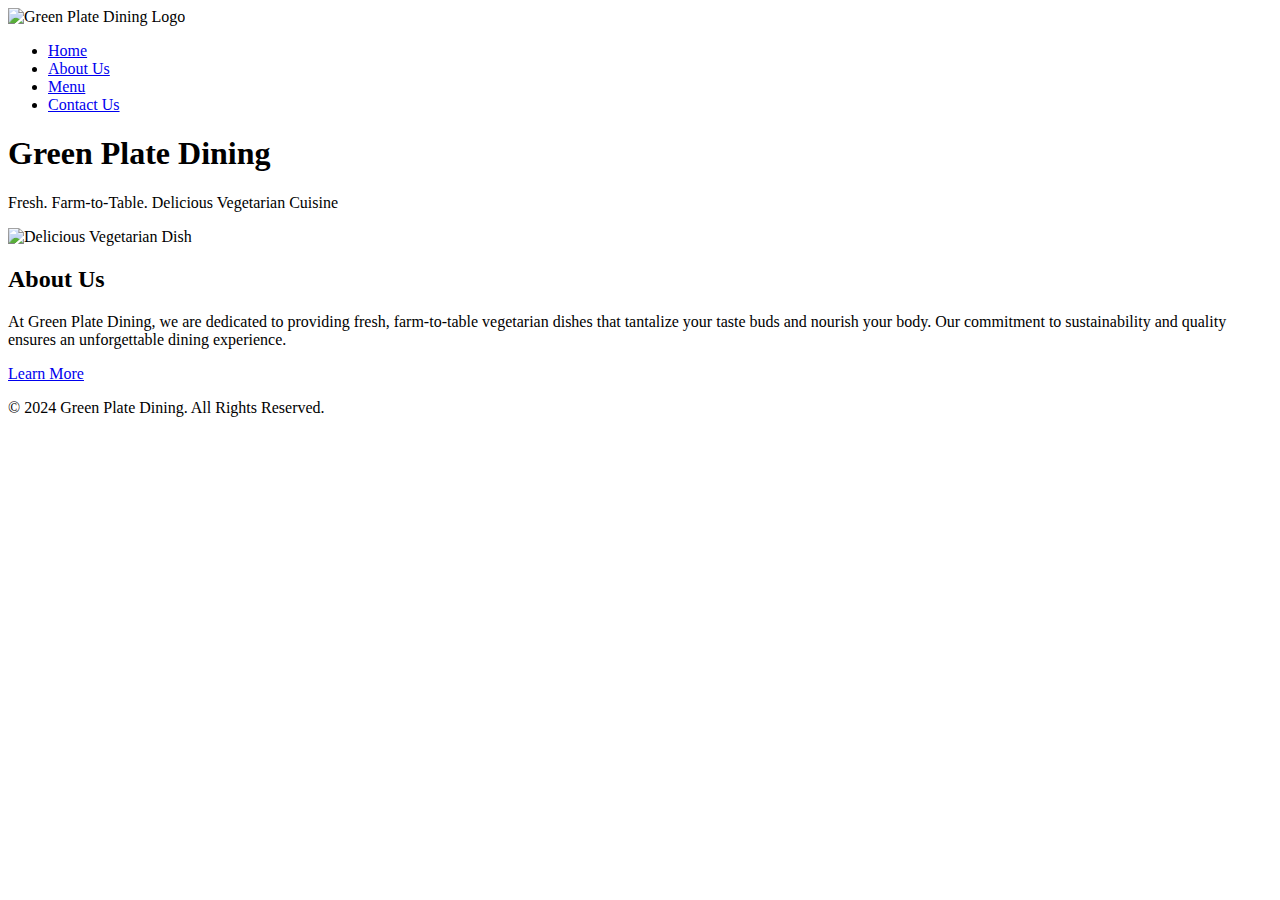
==== index.html @ 84c98d24 "Create index.html" ====
<!DOCTYPE html>
<html lang="en">
<head>
    <meta charset="UTF-8">
    <meta name="viewport" content="width=device-width, initial-scale=1.0">
    <title>Green Plate Dining</title>
    <link rel="stylesheet" href="css/style.css">
</head>
<body>
    <!-- Header -->
    <header>
        <div class="container">
            <img src="images/logo.png" alt="Green Plate Dining Logo" class="logo">
            <nav>
                <ul>
                    <li><a href="index.html" class="active">Home</a></li>
                    <li><a href="about.html">About Us</a></li>
                    <li><a href="menu.html">Menu</a></li>
                    <li><a href="contact.html">Contact Us</a></li>
                </ul>
            </nav>
        </div>
    </header>

    <!-- Hero Section -->
    <section class="hero">
        <div class="container">
            <h1>Green Plate Dining</h1>
            <p>Fresh. Farm-to-Table. Delicious Vegetarian Cuisine</p>
            <!-- Placeholder for Hero Image -->
            <img src="images/hero.jpg" alt="Delicious Vegetarian Dish" class="hero-image">
        </div>
    </section>

    <!-- About Us Preview -->
    <section class="about-preview">
        <div class="container">
            <h2>About Us</h2>
            <p>At Green Plate Dining, we are dedicated to providing fresh, farm-to-table vegetarian dishes that tantalize your taste buds and nourish your body. Our commitment to sustainability and quality ensures an unforgettable dining experience.</p>
            <a href="about.html" class="btn">Learn More</a>
        </div>
    </section>

    <!-- Footer -->
    <footer>
        <div class="container">
            <p>&copy; 2024 Green Plate Dining. All Rights Reserved.</p>
        </div>
    </footer>
</body>
</html>
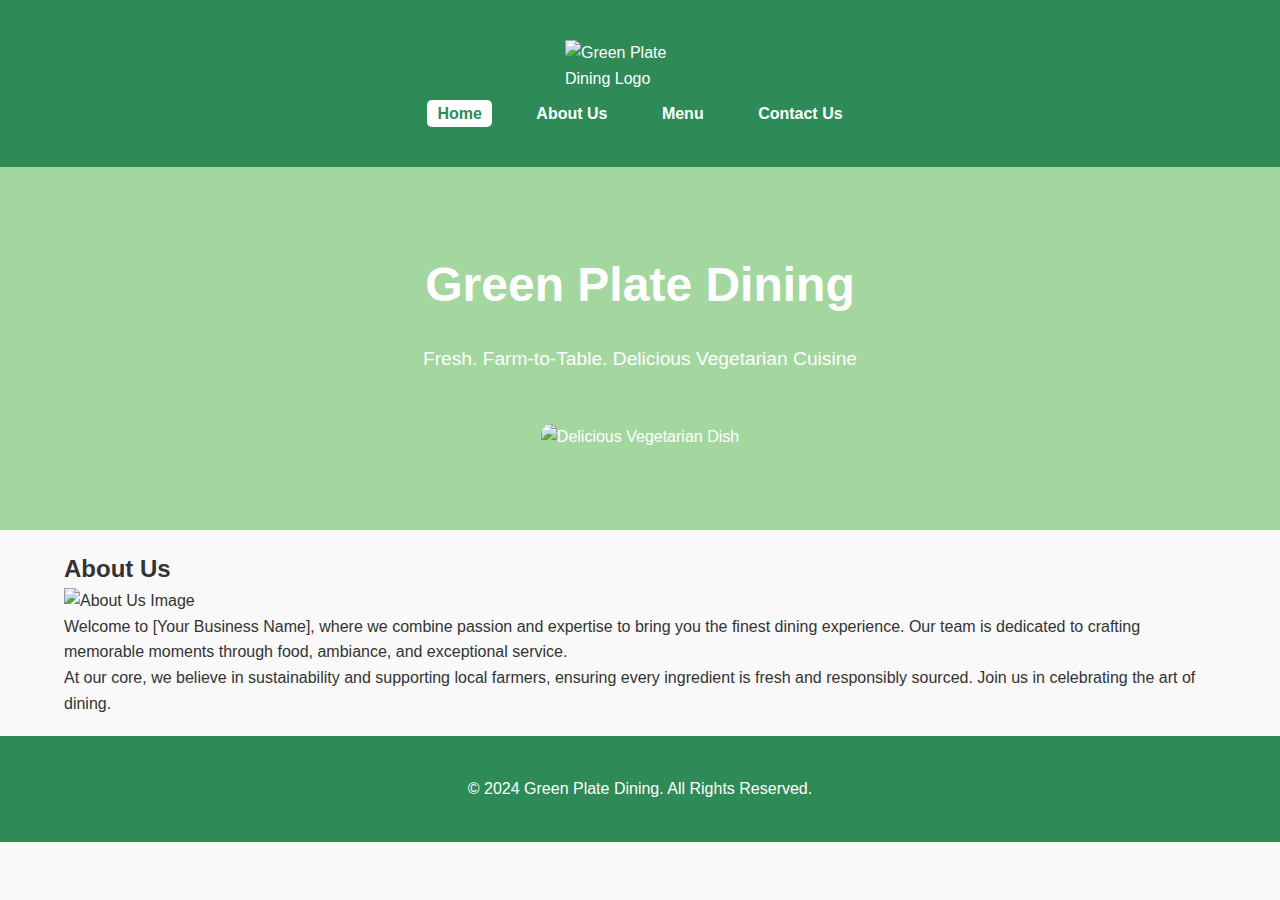
==== commit 5ec7343e: "Update index.html" ====
--- a/index.html
+++ b/index.html
@@ -33,13 +33,25 @@
     </section>
 
     <!-- About Us Preview -->
-    <section class="about-preview">
-        <div class="container">
-            <h2>About Us</h2>
-            <p>At Green Plate Dining, we are dedicated to providing fresh, farm-to-table vegetarian dishes that tantalize your taste buds and nourish your body. Our commitment to sustainability and quality ensures an unforgettable dining experience.</p>
-            <a href="about.html" class="btn">Learn More</a>
-        </div>
-    </section>
+   <section id="about-us" class="about-us">
+  <div class="container">
+    <h2>About Us</h2>
+    <div class="about-content">
+      <div class="image-container">
+        <img src="images/about-us.jpg" alt="About Us Image">
+      </div>
+      <div class="text-container">
+        <p>
+          Welcome to [Your Business Name], where we combine passion and expertise to bring you the finest dining experience. Our team is dedicated to crafting memorable moments through food, ambiance, and exceptional service.
+        </p>
+        <p>
+          At our core, we believe in sustainability and supporting local farmers, ensuring every ingredient is fresh and responsibly sourced. Join us in celebrating the art of dining.
+        </p>
+      </div>
+    </div>
+  </div>
+</section>
+
 
     <!-- Footer -->
     <footer>
--- a/css/style.css
+++ b/css/style.css
@@ -0,0 +1,260 @@
+/* Reset some default styles */
+* {
+    margin: 0;
+    padding: 0;
+    box-sizing: border-box;
+}
+
+/* Body Styling */
+body {
+    font-family: 'Segoe UI', Tahoma, Geneva, Verdana, sans-serif;
+    line-height: 1.6;
+    background-color: #f9f9f9;
+    color: #333;
+}
+
+/* Container */
+.container {
+    width: 90%;
+    max-width: 1200px;
+    margin: auto;
+    overflow: hidden;
+    padding: 20px 0;
+}
+
+/* Header */
+header {
+    background-color: #2e8b57;
+    color: #fff;
+    padding: 20px 0;
+}
+
+header .logo {
+    width: 150px;
+    display: block;
+    margin: 0 auto;
+}
+
+nav {
+    margin-top: 10px;
+}
+
+nav ul {
+    list-style: none;
+    text-align: center;
+}
+
+nav ul li {
+    display: inline-block;
+    margin: 0 15px;
+}
+
+nav ul li a {
+    color: #fff;
+    text-decoration: none;
+    font-weight: bold;
+    padding: 5px 10px;
+    transition: background 0.3s, color 0.3s;
+}
+
+nav ul li a:hover,
+nav ul li a.active {
+    background-color: #fff;
+    color: #2e8b57;
+    border-radius: 5px;
+}
+
+/* Hero Section */
+.hero {
+    background-color: #a4d79f;
+    color: #fff;
+    text-align: center;
+    padding: 60px 20px;
+}
+
+.hero h1 {
+    font-size: 3em;
+    margin-bottom: 20px;
+}
+
+.hero p {
+    font-size: 1.2em;
+    margin-bottom: 30px;
+}
+
+.hero-image {
+    width: 80%;
+    max-width: 600px;
+    margin-top: 20px;
+    border-radius: 10px;
+}
+
+/* About Preview */
+.about-preview {
+    background-color: #fff;
+    padding: 40px 20px;
+    text-align: center;
+}
+
+.about-preview h2 {
+    margin-bottom: 20px;
+    color: #2e8b57;
+}
+
+.about-preview p {
+    font-size: 1.1em;
+    margin-bottom: 20px;
+}
+
+.btn {
+    display: inline-block;
+    padding: 10px 20px;
+    background-color: #2e8b57;
+    color: #fff;
+    text-decoration: none;
+    border-radius: 5px;
+    transition: background 0.3s;
+}
+
+.btn:hover {
+    background-color: #276749;
+}
+
+/* Menu Section */
+.menu {
+    background-color: #fff;
+    padding: 40px 20px;
+}
+
+.menu h1 {
+    text-align: center;
+    margin-bottom: 30px;
+    color: #2e8b57;
+}
+
+.menu h2 {
+    margin-top: 30px;
+    margin-bottom: 20px;
+    color: #2e8b57;
+    border-bottom: 2px solid #2e8b57;
+    display: inline-block;
+    padding-bottom: 5px;
+}
+
+.dish {
+    display: flex;
+    align-items: center;
+    margin-bottom: 30px;
+    flex-wrap: wrap;
+}
+
+.dish-image {
+    width: 150px;
+    height: 100px;
+    object-fit: cover;
+    border-radius: 10px;
+    margin-right: 20px;
+}
+
+.dish h3 {
+    color: #2e8b57;
+    margin-bottom: 10px;
+}
+
+.dish p {
+    flex: 1;
+}
+
+.price {
+    font-weight: bold;
+    color: #2e8b57;
+    margin-left: 20px;
+}
+
+/* Contact Section */
+/*.contact {
+    background-color: #fff;
+    padding: 40px 20px;
+    text-align: center;
+}
+
+.contact h1 {
+    margin-bottom: 20px;
+    color: #2e8b57;
+}
+
+.contact-info p {
+    font-size: 1.1em;
+    margin-bottom: 10px;
+}
+
+.contact a {
+    color: #2e8b57;
+    text-decoration: none;
+}
+
+.contact-image {
+    width: 80%;
+    max-width: 600px;
+    margin-top: 20px;
+    border-radius: 10px;
+}
+*/ 
+/* Contact Form Styling */
+.contact-form {
+    display: flex;
+    flex-direction: column;
+    align-items: center;
+}
+
+.contact-form label {
+    align-self: flex-start;
+    margin-top: 10px;
+    font-weight: bold;
+}
+
+.contact-form input,
+.contact-form textarea {
+    width: 100%;
+    max-width: 500px;
+    padding: 10px;
+    margin-top: 5px;
+    border: 1px solid #ccc;
+    border-radius: 5px;
+}
+
+.contact-form button {
+    margin-top: 15px;
+}
+
+/* Footer */
+footer {
+    background-color: #2e8b57;
+    color: #fff;
+    text-align: center;
+    padding: 20px 0;
+    position: relative;
+    bottom: 0;
+    width: 100%;
+}
+
+/* Responsive Design */
+@media (max-width: 768px) {
+    .dish {
+        flex-direction: column;
+        align-items: flex-start;
+    }
+
+    .dish-image {
+        margin-bottom: 10px;
+    }
+
+    nav ul li {
+        display: block;
+        margin: 10px 0;
+    }
+
+    .hero h1 {
+        font-size: 2em;
+    }
+}
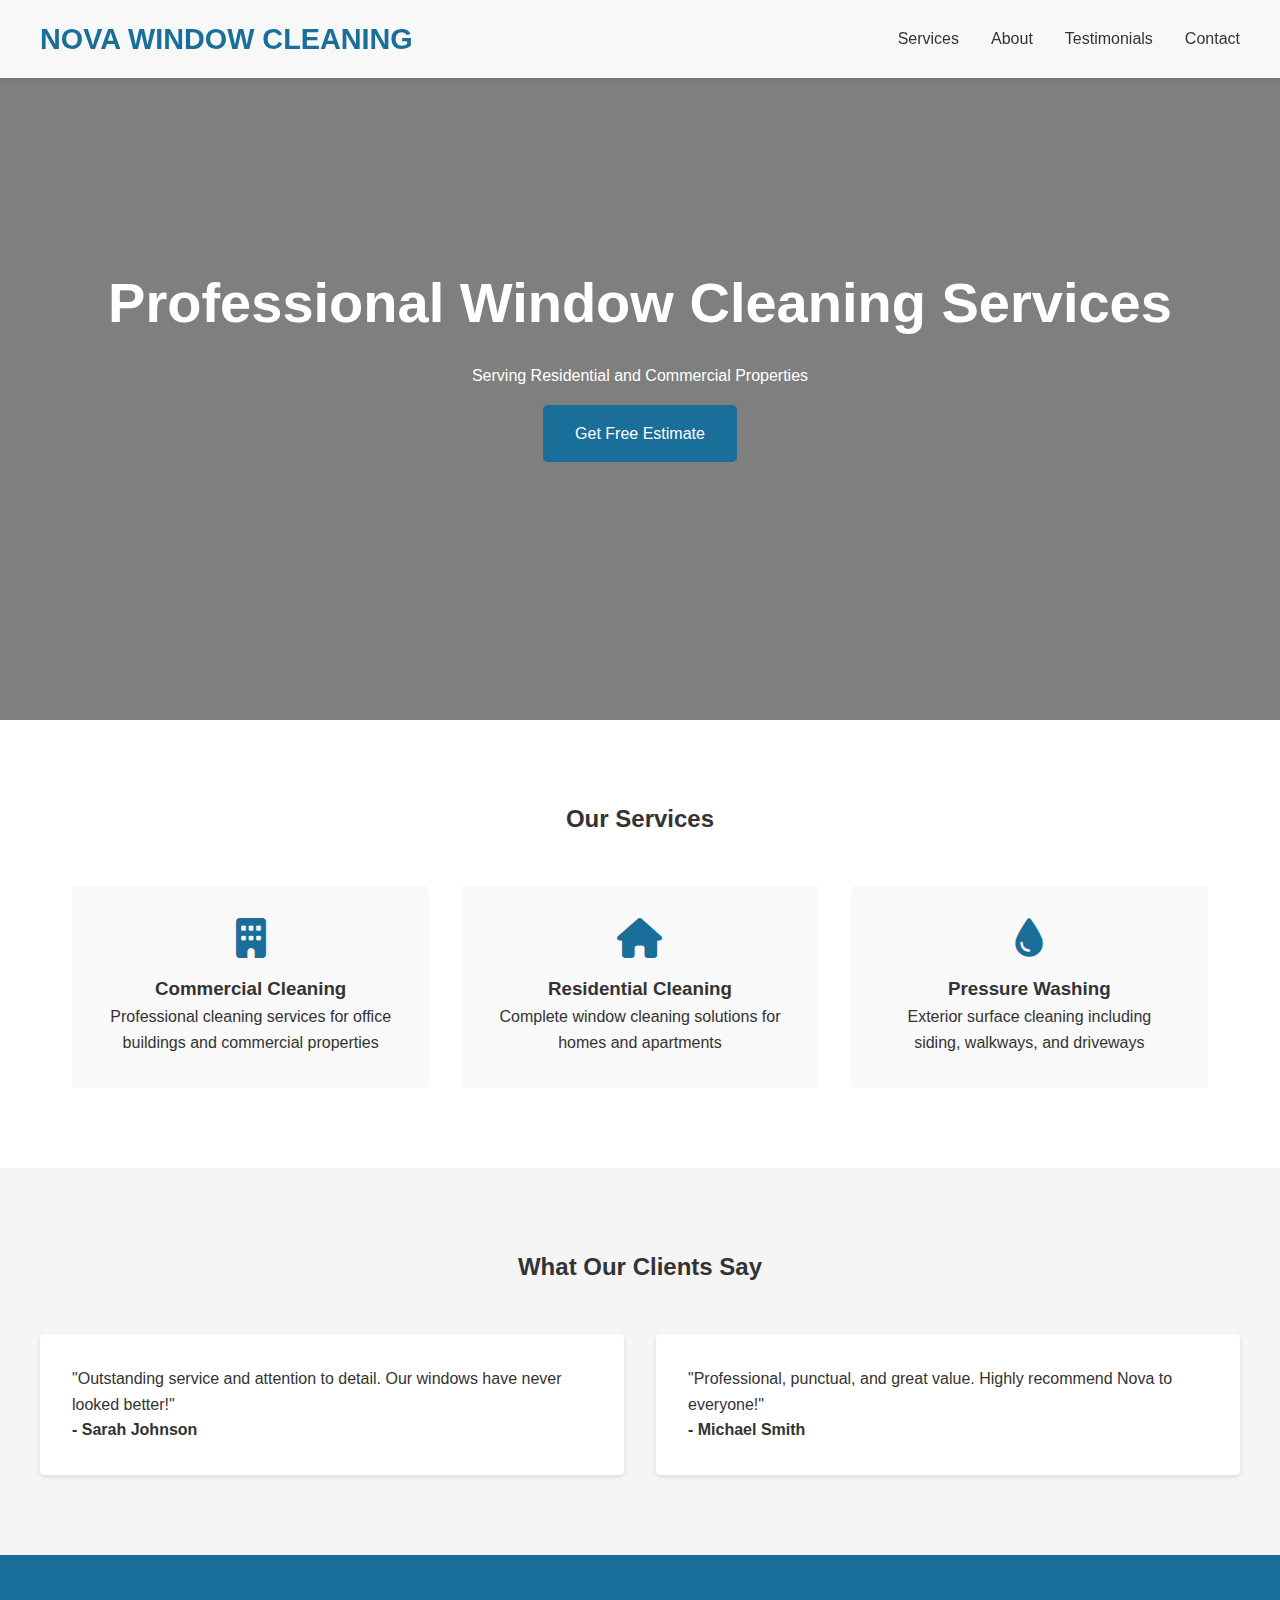
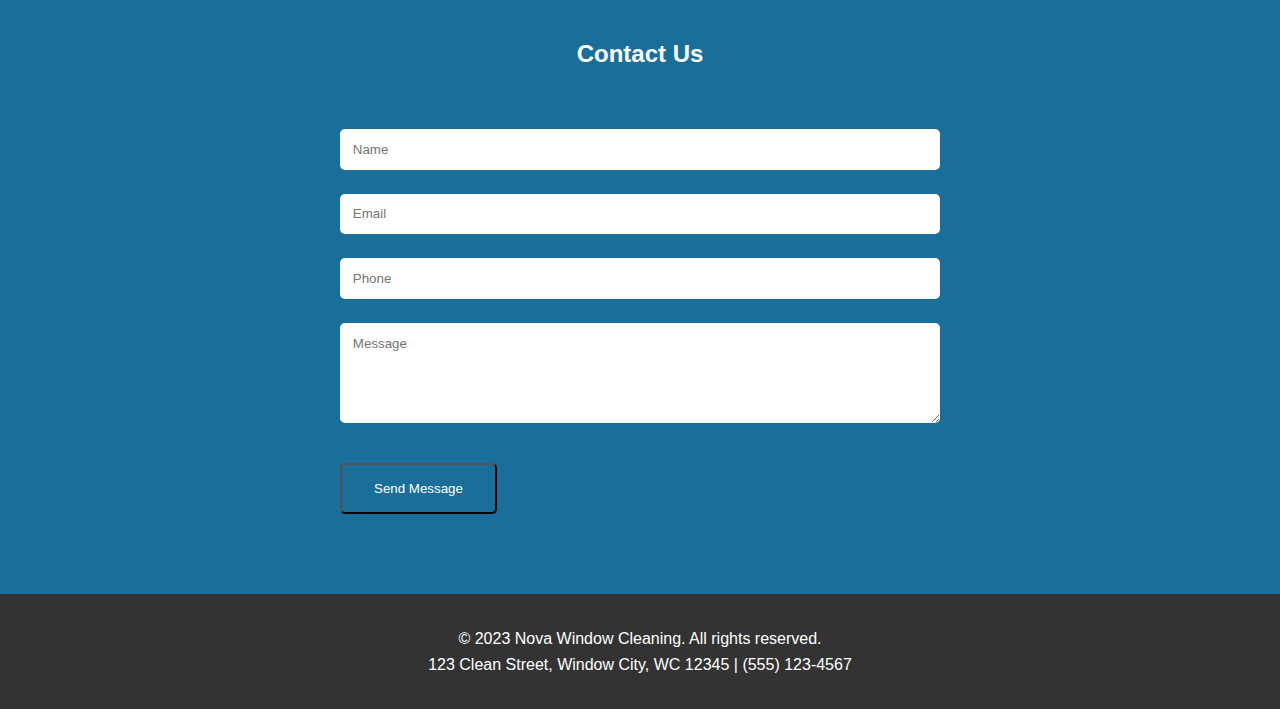
==== commit 28d30f11: "Update index.html" ====
--- a/index.html
+++ b/index.html
@@ -3,61 +3,272 @@
 <head>
     <meta charset="UTF-8">
     <meta name="viewport" content="width=device-width, initial-scale=1.0">
-    <title>Green Plate Dining</title>
-    <link rel="stylesheet" href="css/style.css">
+    <title>Nova Window Cleaning - Professional Window Services</title>
+    <link rel="stylesheet" href="https://cdnjs.cloudflare.com/ajax/libs/font-awesome/6.0.0/css/all.min.css">
+    <style>
+        /* Reset and Base Styles */
+        * {
+            margin: 0;
+            padding: 0;
+            box-sizing: border-box;
+            font-family: 'Arial', sans-serif;
+        }
+
+        body {
+            line-height: 1.6;
+            color: #333;
+        }
+
+        /* Header Styles */
+        header {
+            background: rgba(255, 255, 255, 0.95);
+            padding: 1rem 2rem;
+            position: fixed;
+            width: 100%;
+            top: 0;
+            z-index: 1000;
+            box-shadow: 0 2px 5px rgba(0,0,0,0.1);
+        }
+
+        nav {
+            display: flex;
+            justify-content: space-between;
+            align-items: center;
+            max-width: 1200px;
+            margin: 0 auto;
+        }
+
+        .logo {
+            font-size: 1.8rem;
+            font-weight: bold;
+            color: #1a6e9a;
+        }
+
+        .nav-links {
+            display: flex;
+            gap: 2rem;
+        }
+
+        .nav-links a {
+            text-decoration: none;
+            color: #333;
+            font-weight: 500;
+            transition: color 0.3s;
+        }
+
+        .nav-links a:hover {
+            color: #1a6e9a;
+        }
+
+        /* Hero Section */
+        .hero {
+            height: 80vh;
+            background: linear-gradient(rgba(0,0,0,0.5), rgba(0,0,0,0.5)), 
+                        url('https://images.unsplash.com/photo-1584622650111-993a426fbf0a?ixlib=rb-1.2.1&auto=format&fit=crop&w=1950&q=80');
+            background-size: cover;
+            background-position: center;
+            display: flex;
+            align-items: center;
+            justify-content: center;
+            text-align: center;
+            color: white;
+            padding: 0 1rem;
+        }
+
+        .hero-content h1 {
+            font-size: 3.5rem;
+            margin-bottom: 1rem;
+        }
+
+        .cta-button {
+            display: inline-block;
+            padding: 1rem 2rem;
+            background: #1a6e9a;
+            color: white;
+            text-decoration: none;
+            border-radius: 5px;
+            margin-top: 1rem;
+            transition: background 0.3s;
+        }
+
+        .cta-button:hover {
+            background: #135277;
+        }
+
+        /* Services Section */
+        .services {
+            padding: 5rem 2rem;
+            max-width: 1200px;
+            margin: 0 auto;
+        }
+
+        .section-title {
+            text-align: center;
+            margin-bottom: 3rem;
+        }
+
+        .services-grid {
+            display: grid;
+            grid-template-columns: repeat(auto-fit, minmax(300px, 1fr));
+            gap: 2rem;
+        }
+
+        .service-card {
+            padding: 2rem;
+            background: #f9f9f9;
+            border-radius: 5px;
+            text-align: center;
+        }
+
+        .service-card i {
+            font-size: 2.5rem;
+            color: #1a6e9a;
+            margin-bottom: 1rem;
+        }
+
+        /* Testimonials Section */
+        .testimonials {
+            background: #f5f5f5;
+            padding: 5rem 2rem;
+        }
+
+        .testimonial-grid {
+            display: grid;
+            grid-template-columns: repeat(auto-fit, minmax(300px, 1fr));
+            gap: 2rem;
+            max-width: 1200px;
+            margin: 0 auto;
+        }
+
+        .testimonial-card {
+            background: white;
+            padding: 2rem;
+            border-radius: 5px;
+            box-shadow: 0 2px 5px rgba(0,0,0,0.1);
+        }
+
+        /* Contact Section */
+        .contact {
+            padding: 5rem 2rem;
+            background: #1a6e9a;
+            color: white;
+        }
+
+        .contact-form {
+            max-width: 600px;
+            margin: 0 auto;
+        }
+
+        .form-group {
+            margin-bottom: 1rem;
+        }
+
+        input, textarea {
+            width: 100%;
+            padding: 0.8rem;
+            border: none;
+            border-radius: 5px;
+            margin-top: 0.5rem;
+        }
+
+        /* Footer */
+        footer {
+            background: #333;
+            color: white;
+            padding: 2rem;
+            text-align: center;
+        }
+
+        /* Responsive Design */
+        @media (max-width: 768px) {
+            .nav-links {
+                display: none;
+            }
+
+            .hero-content h1 {
+                font-size: 2.5rem;
+            }
+        }
+    </style>
 </head>
 <body>
-    <!-- Header -->
     <header>
-        <div class="container">
-            <img src="images/logo.png" alt="Green Plate Dining Logo" class="logo">
-            <nav>
-                <ul>
-                    <li><a href="index.html" class="active">Home</a></li>
-                    <li><a href="about.html">About Us</a></li>
-                    <li><a href="menu.html">Menu</a></li>
-                    <li><a href="contact.html">Contact Us</a></li>
-                </ul>
-            </nav>
+        <nav>
+            <div class="logo">NOVA WINDOW CLEANING</div>
+            <div class="nav-links">
+                <a href="#services">Services</a>
+                <a href="#about">About</a>
+                <a href="#testimonials">Testimonials</a>
+                <a href="#contact">Contact</a>
+            </div>
+        </nav>
+    </header>
+
+    <section class="hero">
+        <div class="hero-content">
+            <h1>Professional Window Cleaning Services</h1>
+            <p>Serving Residential and Commercial Properties</p>
+            <a href="#contact" class="cta-button">Get Free Estimate</a>
         </div>
-    </header>
-
-    <!-- Hero Section -->
-    <section class="hero">
-        <div class="container">
-            <h1>Green Plate Dining</h1>
-            <p>Fresh. Farm-to-Table. Delicious Vegetarian Cuisine</p>
-            <!-- Placeholder for Hero Image -->
-            <img src="images/hero.jpg" alt="Delicious Vegetarian Dish" class="hero-image">
+    </section>
+
+    <section id="services" class="services">
+        <h2 class="section-title">Our Services</h2>
+        <div class="services-grid">
+            <div class="service-card">
+                <i class="fas fa-building"></i>
+                <h3>Commercial Cleaning</h3>
+                <p>Professional cleaning services for office buildings and commercial properties</p>
+            </div>
+            <div class="service-card">
+                <i class="fas fa-home"></i>
+                <h3>Residential Cleaning</h3>
+                <p>Complete window cleaning solutions for homes and apartments</p>
+            </div>
+            <div class="service-card">
+                <i class="fas fa-tint"></i>
+                <h3>Pressure Washing</h3>
+                <p>Exterior surface cleaning including siding, walkways, and driveways</p>
+            </div>
         </div>
     </section>
 
-    <!-- About Us Preview -->
-   <section id="about-us" class="about-us">
-  <div class="container">
-    <h2>About Us</h2>
-    <div class="about-content">
-      <div class="image-container">
-        <img src="images/about-us.jpg" alt="About Us Image">
-      </div>
-      <div class="text-container">
-        <p>
-          Welcome to [Your Business Name], where we combine passion and expertise to bring you the finest dining experience. Our team is dedicated to crafting memorable moments through food, ambiance, and exceptional service.
-        </p>
-        <p>
-          At our core, we believe in sustainability and supporting local farmers, ensuring every ingredient is fresh and responsibly sourced. Join us in celebrating the art of dining.
-        </p>
-      </div>
-    </div>
-  </div>
-</section>
-
-
-    <!-- Footer -->
+    <section id="testimonials" class="testimonials">
+        <h2 class="section-title">What Our Clients Say</h2>
+        <div class="testimonial-grid">
+            <div class="testimonial-card">
+                <p>"Outstanding service and attention to detail. Our windows have never looked better!"</p>
+                <h4>- Sarah Johnson</h4>
+            </div>
+            <div class="testimonial-card">
+                <p>"Professional, punctual, and great value. Highly recommend Nova to everyone!"</p>
+                <h4>- Michael Smith</h4>
+            </div>
+        </div>
+    </section>
+
+    <section id="contact" class="contact">
+        <h2 class="section-title">Contact Us</h2>
+        <form class="contact-form">
+            <div class="form-group">
+                <input type="text" placeholder="Name" required>
+            </div>
+            <div class="form-group">
+                <input type="email" placeholder="Email" required>
+            </div>
+            <div class="form-group">
+                <input type="tel" placeholder="Phone">
+            </div>
+            <div class="form-group">
+                <textarea placeholder="Message" rows="5" required></textarea>
+            </div>
+            <button type="submit" class="cta-button">Send Message</button>
+        </form>
+    </section>
+
     <footer>
-        <div class="container">
-            <p>&copy; 2024 Green Plate Dining. All Rights Reserved.</p>
-        </div>
+        <p>© 2023 Nova Window Cleaning. All rights reserved.</p>
+        <p>123 Clean Street, Window City, WC 12345 | (555) 123-4567</p>
     </footer>
 </body>
 </html>
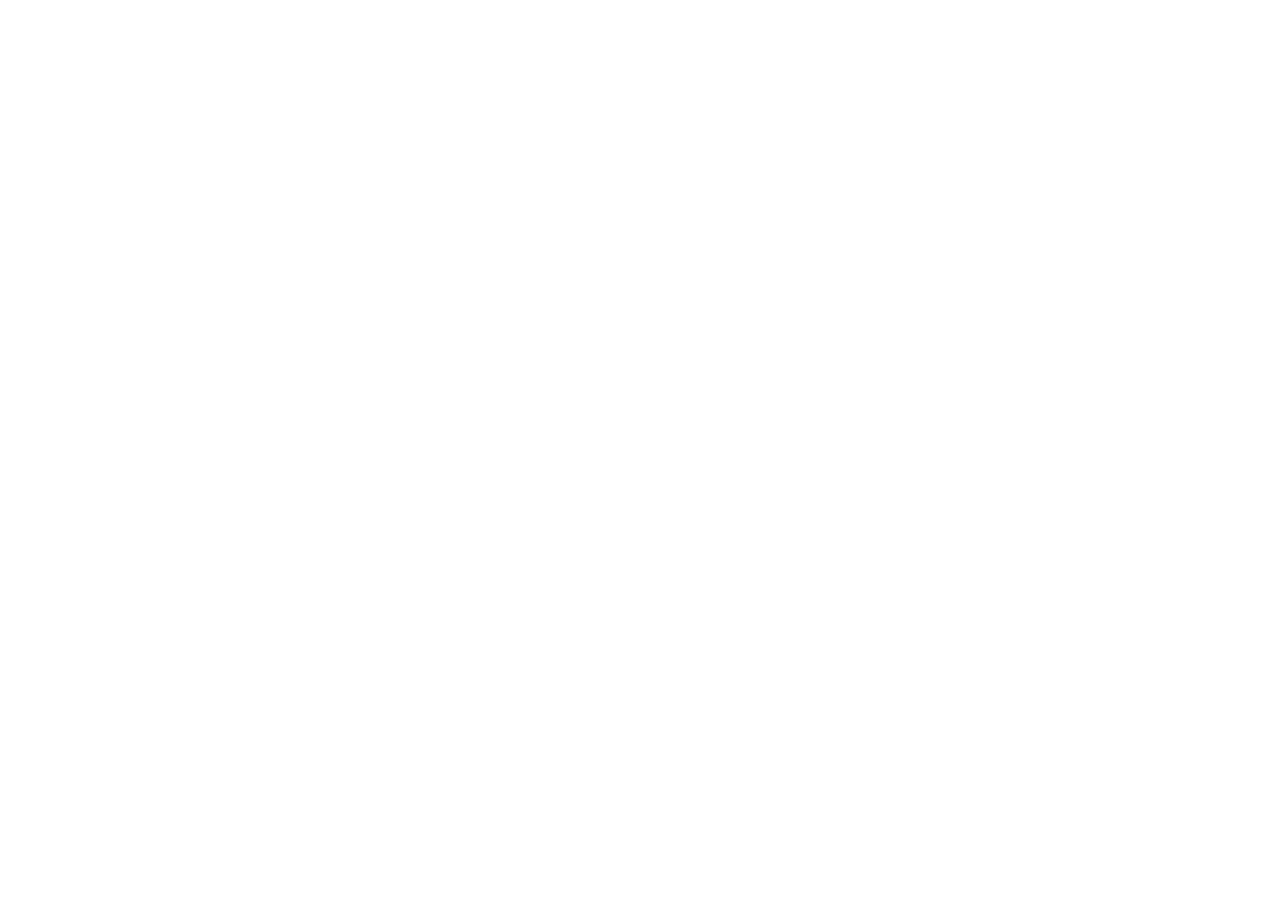
==== commit 9301cb37: "Update index.html" ====
--- a/index.html
+++ b/index.html
@@ -5,270 +5,10 @@
     <meta name="viewport" content="width=device-width, initial-scale=1.0">
     <title>Nova Window Cleaning - Professional Window Services</title>
     <link rel="stylesheet" href="https://cdnjs.cloudflare.com/ajax/libs/font-awesome/6.0.0/css/all.min.css">
-    <style>
-        /* Reset and Base Styles */
-        * {
-            margin: 0;
-            padding: 0;
-            box-sizing: border-box;
-            font-family: 'Arial', sans-serif;
-        }
-
-        body {
-            line-height: 1.6;
-            color: #333;
-        }
-
-        /* Header Styles */
-        header {
-            background: rgba(255, 255, 255, 0.95);
-            padding: 1rem 2rem;
-            position: fixed;
-            width: 100%;
-            top: 0;
-            z-index: 1000;
-            box-shadow: 0 2px 5px rgba(0,0,0,0.1);
-        }
-
-        nav {
-            display: flex;
-            justify-content: space-between;
-            align-items: center;
-            max-width: 1200px;
-            margin: 0 auto;
-        }
-
-        .logo {
-            font-size: 1.8rem;
-            font-weight: bold;
-            color: #1a6e9a;
-        }
-
-        .nav-links {
-            display: flex;
-            gap: 2rem;
-        }
-
-        .nav-links a {
-            text-decoration: none;
-            color: #333;
-            font-weight: 500;
-            transition: color 0.3s;
-        }
-
-        .nav-links a:hover {
-            color: #1a6e9a;
-        }
-
-        /* Hero Section */
-        .hero {
-            height: 80vh;
-            background: linear-gradient(rgba(0,0,0,0.5), rgba(0,0,0,0.5)), 
-                        url('https://images.unsplash.com/photo-1584622650111-993a426fbf0a?ixlib=rb-1.2.1&auto=format&fit=crop&w=1950&q=80');
-            background-size: cover;
-            background-position: center;
-            display: flex;
-            align-items: center;
-            justify-content: center;
-            text-align: center;
-            color: white;
-            padding: 0 1rem;
-        }
-
-        .hero-content h1 {
-            font-size: 3.5rem;
-            margin-bottom: 1rem;
-        }
-
-        .cta-button {
-            display: inline-block;
-            padding: 1rem 2rem;
-            background: #1a6e9a;
-            color: white;
-            text-decoration: none;
-            border-radius: 5px;
-            margin-top: 1rem;
-            transition: background 0.3s;
-        }
-
-        .cta-button:hover {
-            background: #135277;
-        }
-
-        /* Services Section */
-        .services {
-            padding: 5rem 2rem;
-            max-width: 1200px;
-            margin: 0 auto;
-        }
-
-        .section-title {
-            text-align: center;
-            margin-bottom: 3rem;
-        }
-
-        .services-grid {
-            display: grid;
-            grid-template-columns: repeat(auto-fit, minmax(300px, 1fr));
-            gap: 2rem;
-        }
-
-        .service-card {
-            padding: 2rem;
-            background: #f9f9f9;
-            border-radius: 5px;
-            text-align: center;
-        }
-
-        .service-card i {
-            font-size: 2.5rem;
-            color: #1a6e9a;
-            margin-bottom: 1rem;
-        }
-
-        /* Testimonials Section */
-        .testimonials {
-            background: #f5f5f5;
-            padding: 5rem 2rem;
-        }
-
-        .testimonial-grid {
-            display: grid;
-            grid-template-columns: repeat(auto-fit, minmax(300px, 1fr));
-            gap: 2rem;
-            max-width: 1200px;
-            margin: 0 auto;
-        }
-
-        .testimonial-card {
-            background: white;
-            padding: 2rem;
-            border-radius: 5px;
-            box-shadow: 0 2px 5px rgba(0,0,0,0.1);
-        }
-
-        /* Contact Section */
-        .contact {
-            padding: 5rem 2rem;
-            background: #1a6e9a;
-            color: white;
-        }
-
-        .contact-form {
-            max-width: 600px;
-            margin: 0 auto;
-        }
-
-        .form-group {
-            margin-bottom: 1rem;
-        }
-
-        input, textarea {
-            width: 100%;
-            padding: 0.8rem;
-            border: none;
-            border-radius: 5px;
-            margin-top: 0.5rem;
-        }
-
-        /* Footer */
-        footer {
-            background: #333;
-            color: white;
-            padding: 2rem;
-            text-align: center;
-        }
-
-        /* Responsive Design */
-        @media (max-width: 768px) {
-            .nav-links {
-                display: none;
-            }
-
-            .hero-content h1 {
-                font-size: 2.5rem;
-            }
-        }
-    </style>
+    <link rel="stylesheet" href="style.css">
 </head>
 <body>
-    <header>
-        <nav>
-            <div class="logo">NOVA WINDOW CLEANING</div>
-            <div class="nav-links">
-                <a href="#services">Services</a>
-                <a href="#about">About</a>
-                <a href="#testimonials">Testimonials</a>
-                <a href="#contact">Contact</a>
-            </div>
-        </nav>
-    </header>
-
-    <section class="hero">
-        <div class="hero-content">
-            <h1>Professional Window Cleaning Services</h1>
-            <p>Serving Residential and Commercial Properties</p>
-            <a href="#contact" class="cta-button">Get Free Estimate</a>
-        </div>
-    </section>
-
-    <section id="services" class="services">
-        <h2 class="section-title">Our Services</h2>
-        <div class="services-grid">
-            <div class="service-card">
-                <i class="fas fa-building"></i>
-                <h3>Commercial Cleaning</h3>
-                <p>Professional cleaning services for office buildings and commercial properties</p>
-            </div>
-            <div class="service-card">
-                <i class="fas fa-home"></i>
-                <h3>Residential Cleaning</h3>
-                <p>Complete window cleaning solutions for homes and apartments</p>
-            </div>
-            <div class="service-card">
-                <i class="fas fa-tint"></i>
-                <h3>Pressure Washing</h3>
-                <p>Exterior surface cleaning including siding, walkways, and driveways</p>
-            </div>
-        </div>
-    </section>
-
-    <section id="testimonials" class="testimonials">
-        <h2 class="section-title">What Our Clients Say</h2>
-        <div class="testimonial-grid">
-            <div class="testimonial-card">
-                <p>"Outstanding service and attention to detail. Our windows have never looked better!"</p>
-                <h4>- Sarah Johnson</h4>
-            </div>
-            <div class="testimonial-card">
-                <p>"Professional, punctual, and great value. Highly recommend Nova to everyone!"</p>
-                <h4>- Michael Smith</h4>
-            </div>
-        </div>
-    </section>
-
-    <section id="contact" class="contact">
-        <h2 class="section-title">Contact Us</h2>
-        <form class="contact-form">
-            <div class="form-group">
-                <input type="text" placeholder="Name" required>
-            </div>
-            <div class="form-group">
-                <input type="email" placeholder="Email" required>
-            </div>
-            <div class="form-group">
-                <input type="tel" placeholder="Phone">
-            </div>
-            <div class="form-group">
-                <textarea placeholder="Message" rows="5" required></textarea>
-            </div>
-            <button type="submit" class="cta-button">Send Message</button>
-        </form>
-    </section>
-
-    <footer>
-        <p>© 2023 Nova Window Cleaning. All rights reserved.</p>
-        <p>123 Clean Street, Window City, WC 12345 | (555) 123-4567</p>
-    </footer>
+    <!-- All HTML content from previous response -->
+    <!-- Keep all the body content exactly as before -->
 </body>
 </html>
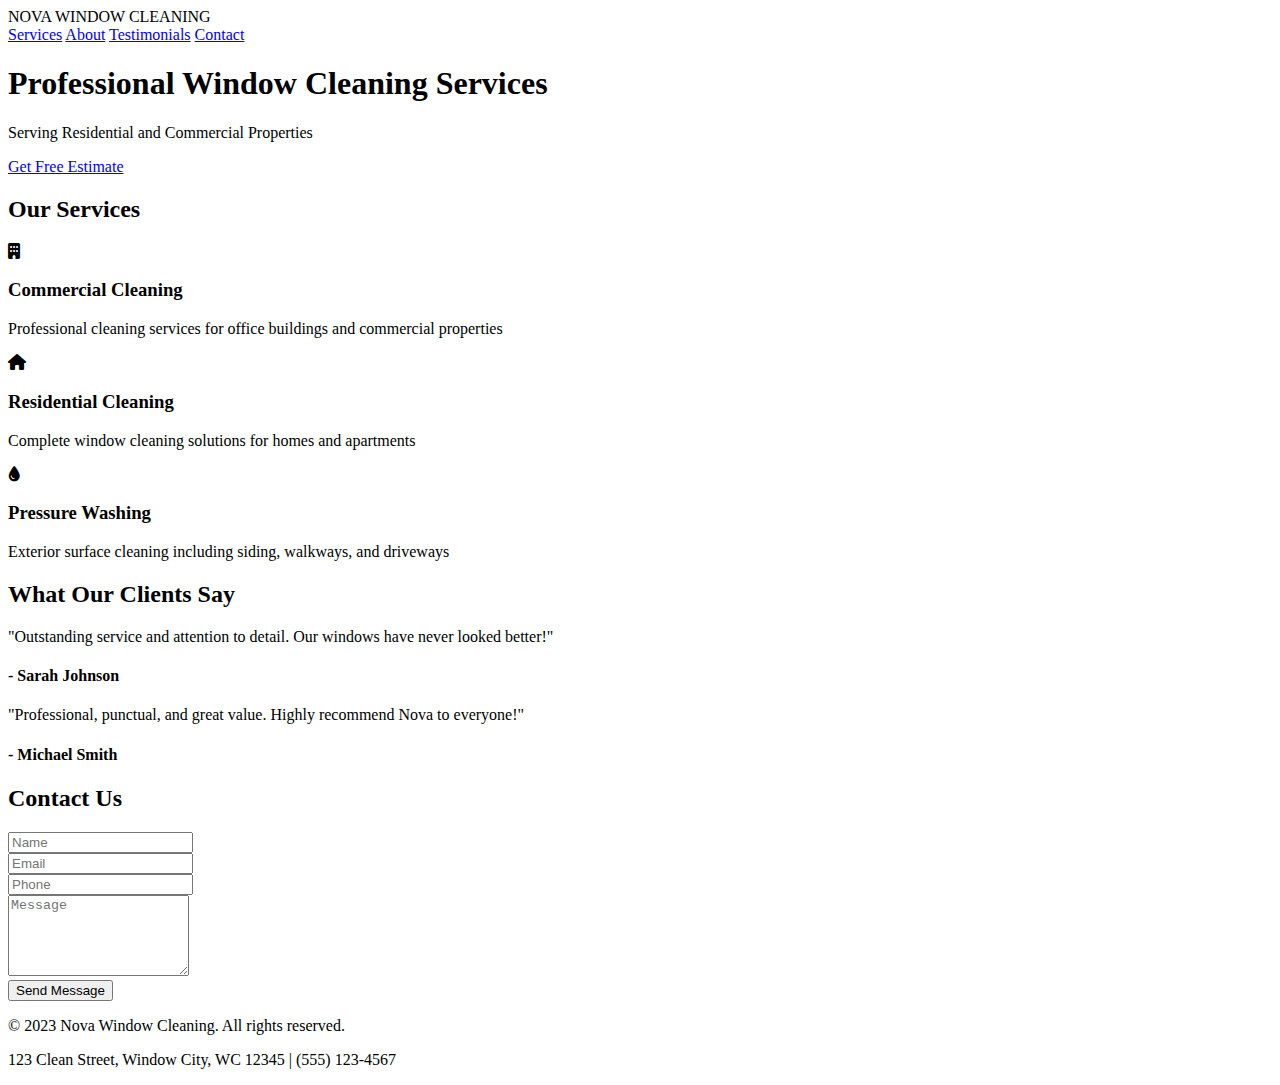
==== commit 53602205: "Update index.html" ====
--- a/index.html
+++ b/index.html
@@ -8,7 +8,83 @@
     <link rel="stylesheet" href="style.css">
 </head>
 <body>
-    <!-- All HTML content from previous response -->
-    <!-- Keep all the body content exactly as before -->
+    <header>
+        <nav>
+            <div class="logo">NOVA WINDOW CLEANING</div>
+            <div class="nav-links">
+                <a href="#services">Services</a>
+                <a href="#about">About</a>
+                <a href="#testimonials">Testimonials</a>
+                <a href="#contact">Contact</a>
+            </div>
+        </nav>
+    </header>
+
+    <section class="hero">
+        <div class="hero-content">
+            <h1>Professional Window Cleaning Services</h1>
+            <p>Serving Residential and Commercial Properties</p>
+            <a href="#contact" class="cta-button">Get Free Estimate</a>
+        </div>
+    </section>
+
+    <section id="services" class="services">
+        <h2 class="section-title">Our Services</h2>
+        <div class="services-grid">
+            <div class="service-card">
+                <i class="fas fa-building"></i>
+                <h3>Commercial Cleaning</h3>
+                <p>Professional cleaning services for office buildings and commercial properties</p>
+            </div>
+            <div class="service-card">
+                <i class="fas fa-home"></i>
+                <h3>Residential Cleaning</h3>
+                <p>Complete window cleaning solutions for homes and apartments</p>
+            </div>
+            <div class="service-card">
+                <i class="fas fa-tint"></i>
+                <h3>Pressure Washing</h3>
+                <p>Exterior surface cleaning including siding, walkways, and driveways</p>
+            </div>
+        </div>
+    </section>
+
+    <section id="testimonials" class="testimonials">
+        <h2 class="section-title">What Our Clients Say</h2>
+        <div class="testimonial-grid">
+            <div class="testimonial-card">
+                <p>"Outstanding service and attention to detail. Our windows have never looked better!"</p>
+                <h4>- Sarah Johnson</h4>
+            </div>
+            <div class="testimonial-card">
+                <p>"Professional, punctual, and great value. Highly recommend Nova to everyone!"</p>
+                <h4>- Michael Smith</h4>
+            </div>
+        </div>
+    </section>
+
+    <section id="contact" class="contact">
+        <h2 class="section-title">Contact Us</h2>
+        <form class="contact-form">
+            <div class="form-group">
+                <input type="text" placeholder="Name" required>
+            </div>
+            <div class="form-group">
+                <input type="email" placeholder="Email" required>
+            </div>
+            <div class="form-group">
+                <input type="tel" placeholder="Phone">
+            </div>
+            <div class="form-group">
+                <textarea placeholder="Message" rows="5" required></textarea>
+            </div>
+            <button type="submit" class="cta-button">Send Message</button>
+        </form>
+    </section>
+
+    <footer>
+        <p>© 2023 Nova Window Cleaning. All rights reserved.</p>
+        <p>123 Clean Street, Window City, WC 12345 | (555) 123-4567</p>
+    </footer>
 </body>
 </html>
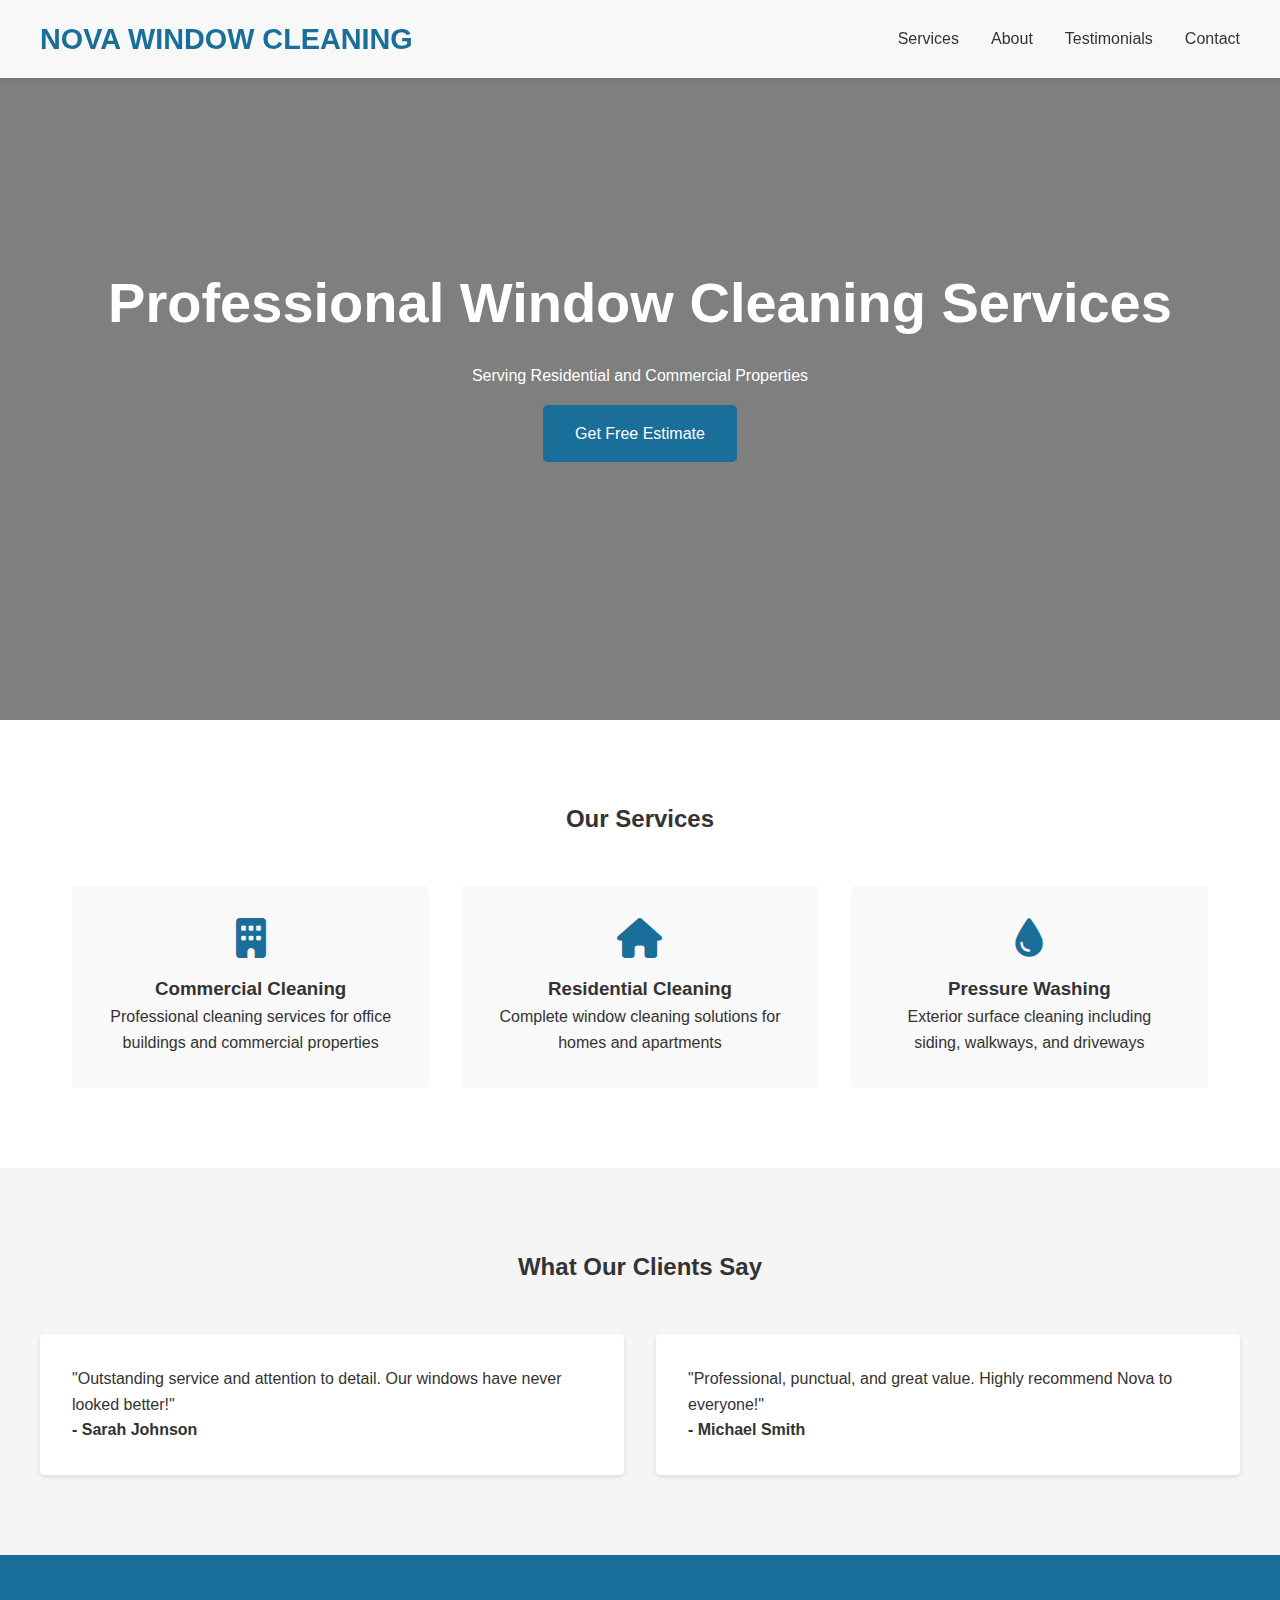
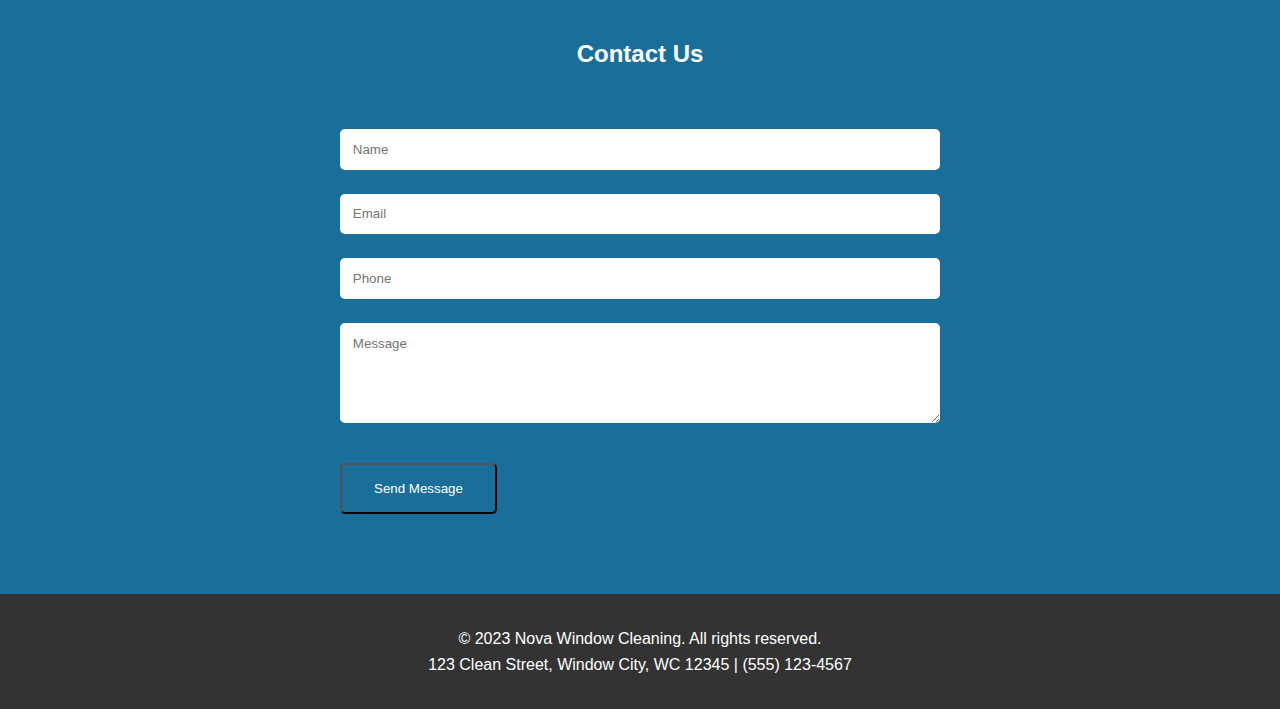
==== commit aac4526f: "Update index.html" ====
--- a/index.html
+++ b/index.html
@@ -5,7 +5,191 @@
     <meta name="viewport" content="width=device-width, initial-scale=1.0">
     <title>Nova Window Cleaning - Professional Window Services</title>
     <link rel="stylesheet" href="https://cdnjs.cloudflare.com/ajax/libs/font-awesome/6.0.0/css/all.min.css">
-    <link rel="stylesheet" href="style.css">
+    <style>
+        /* Reset and Base Styles */
+        * {
+            margin: 0;
+            padding: 0;
+            box-sizing: border-box;
+            font-family: 'Arial', sans-serif;
+        }
+
+        body {
+            line-height: 1.6;
+            color: #333;
+        }
+
+        /* Header Styles */
+        header {
+            background: rgba(255, 255, 255, 0.95);
+            padding: 1rem 2rem;
+            position: fixed;
+            width: 100%;
+            top: 0;
+            z-index: 1000;
+            box-shadow: 0 2px 5px rgba(0,0,0,0.1);
+        }
+
+        nav {
+            display: flex;
+            justify-content: space-between;
+            align-items: center;
+            max-width: 1200px;
+            margin: 0 auto;
+        }
+
+        .logo {
+            font-size: 1.8rem;
+            font-weight: bold;
+            color: #1a6e9a;
+        }
+
+        .nav-links {
+            display: flex;
+            gap: 2rem;
+        }
+
+        .nav-links a {
+            text-decoration: none;
+            color: #333;
+            font-weight: 500;
+            transition: color 0.3s;
+        }
+
+        .nav-links a:hover {
+            color: #1a6e9a;
+        }
+
+        /* Hero Section */
+        .hero {
+            height: 80vh;
+            background: linear-gradient(rgba(0,0,0,0.5), rgba(0,0,0,0.5)), 
+                        url('https://images.unsplash.com/photo-1584622650111-993a426fbf0a?ixlib=rb-1.2.1&auto=format&fit=crop&w=1950&q=80');
+            background-size: cover;
+            background-position: center;
+            display: flex;
+            align-items: center;
+            justify-content: center;
+            text-align: center;
+            color: white;
+            padding: 0 1rem;
+        }
+
+        .hero-content h1 {
+            font-size: 3.5rem;
+            margin-bottom: 1rem;
+        }
+
+        .cta-button {
+            display: inline-block;
+            padding: 1rem 2rem;
+            background: #1a6e9a;
+            color: white;
+            text-decoration: none;
+            border-radius: 5px;
+            margin-top: 1rem;
+            transition: background 0.3s;
+        }
+
+        .cta-button:hover {
+            background: #135277;
+        }
+
+        /* Services Section */
+        .services {
+            padding: 5rem 2rem;
+            max-width: 1200px;
+            margin: 0 auto;
+        }
+
+        .section-title {
+            text-align: center;
+            margin-bottom: 3rem;
+        }
+
+        .services-grid {
+            display: grid;
+            grid-template-columns: repeat(auto-fit, minmax(300px, 1fr));
+            gap: 2rem;
+        }
+
+        .service-card {
+            padding: 2rem;
+            background: #f9f9f9;
+            border-radius: 5px;
+            text-align: center;
+        }
+
+        .service-card i {
+            font-size: 2.5rem;
+            color: #1a6e9a;
+            margin-bottom: 1rem;
+        }
+
+        /* Testimonials Section */
+        .testimonials {
+            background: #f5f5f5;
+            padding: 5rem 2rem;
+        }
+
+        .testimonial-grid {
+            display: grid;
+            grid-template-columns: repeat(auto-fit, minmax(300px, 1fr));
+            gap: 2rem;
+            max-width: 1200px;
+            margin: 0 auto;
+        }
+
+        .testimonial-card {
+            background: white;
+            padding: 2rem;
+            border-radius: 5px;
+            box-shadow: 0 2px 5px rgba(0,0,0,0.1);
+        }
+
+        /* Contact Section */
+        .contact {
+            padding: 5rem 2rem;
+            background: #1a6e9a;
+            color: white;
+        }
+
+        .contact-form {
+            max-width: 600px;
+            margin: 0 auto;
+        }
+
+        .form-group {
+            margin-bottom: 1rem;
+        }
+
+        input, textarea {
+            width: 100%;
+            padding: 0.8rem;
+            border: none;
+            border-radius: 5px;
+            margin-top: 0.5rem;
+        }
+
+        /* Footer */
+        footer {
+            background: #333;
+            color: white;
+            padding: 2rem;
+            text-align: center;
+        }
+
+        /* Responsive Design */
+        @media (max-width: 768px) {
+            .nav-links {
+                display: none;
+            }
+
+            .hero-content h1 {
+                font-size: 2.5rem;
+            }
+        }
+    </style>
 </head>
 <body>
     <header>
